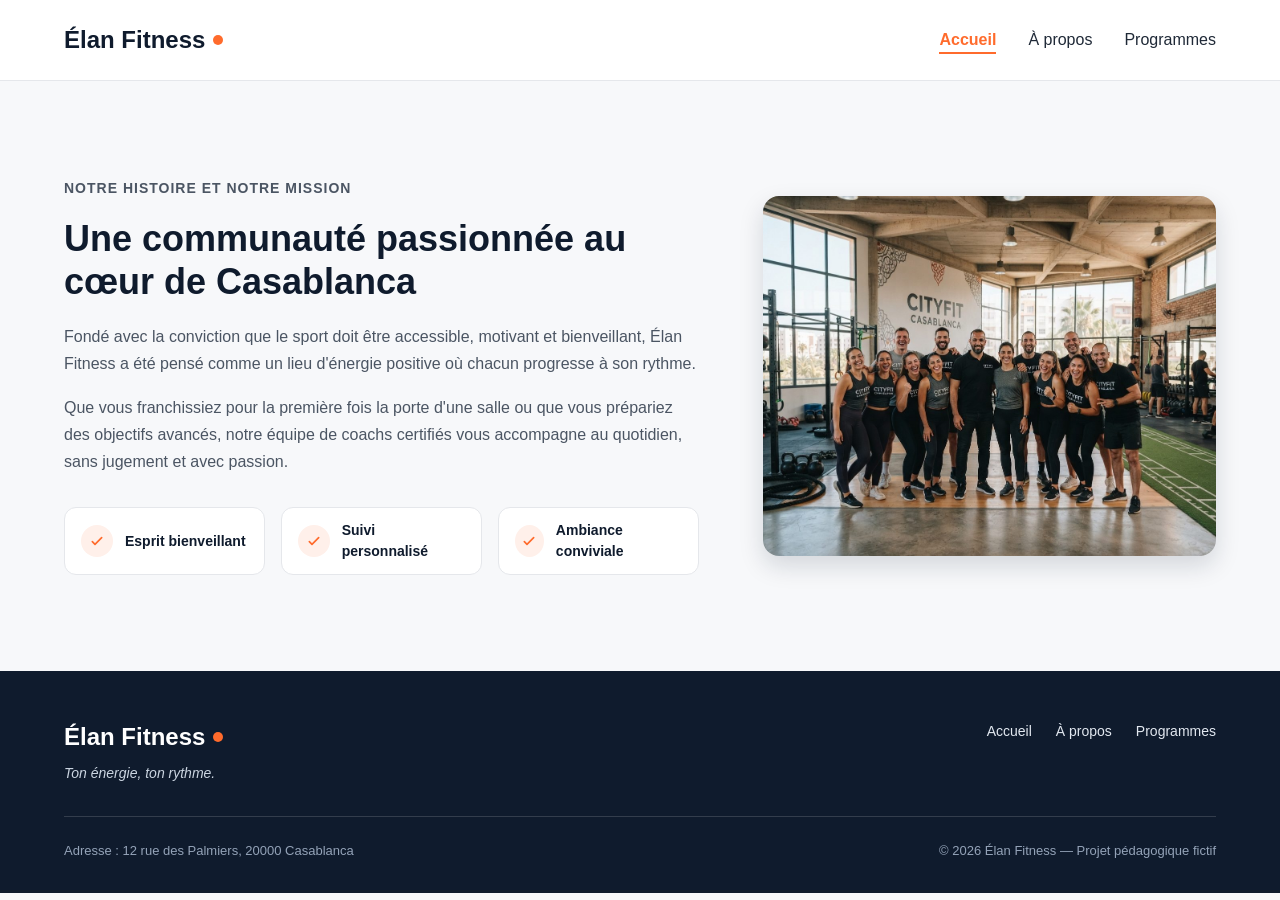
==== a_propos.html @ b6742810 "plannifier le projet + complete day 1 tasks" ====
<!DOCTYPE html>
<html lang="en">
<head>
    <meta charset="UTF-8">
    <meta name="viewport" content="width=device-width, initial-scale=1.0">
    <title>Document</title>
    <link rel="stylesheet" href="style.css">
</head>
<body>

    <header class="en-tete">
    <div class="conteneur en-tete-contenu">
      <a href="#accueil" class="logo">Élan Fitness</a>

      <nav aria-label="Navigation principale">
        <ul class="menu">
          <li><a href="index.html" class="lien-actif">Accueil</a></li>
          <li><a href="a_propos.html">À propos</a></li>
          <li><a href="programme.html">Programmes</a></li>
        </ul>
      </nav>
    </div>
  </header>

<main>
    <section id="a-propos" class="section">
      <div class="conteneur apropos-contenu">

        <div class="apropos-texte">
          <p class="sur-titre">Notre histoire et notre mission</p>
          <h2>Une communauté passionnée au cœur de Casablanca</h2>
          <p>
            Fondé avec la conviction que le sport doit être accessible, motivant et bienveillant,
            Élan Fitness a été pensé comme un lieu d'énergie positive où chacun progresse à son rythme.
          </p>
          <p>
            Que vous franchissiez pour la première fois la porte d'une salle ou que vous prépariez des
            objectifs avancés, notre équipe de coachs certifiés vous accompagne au quotidien, sans
            jugement et avec passion.
          </p>

          <ul class="valeurs">
            <li class="valeur">
              <div class="icone icone-petite"><img src="img/icone-check.svg" alt=""></div>
              <span>Esprit bienveillant</span>
            </li>
            <li class="valeur">
              <div class="icone icone-petite"><img src="img/icone-check.svg" alt=""></div>
              <span>Suivi personnalisé</span>
            </li>
            <li class="valeur">
              <div class="icone icone-petite"><img src="img/icone-check.svg" alt=""></div>
              <span>Ambiance conviviale</span>
            </li>
          </ul>
        </div>

        <img class="apropos-image" src="img/equipe.jpg" alt="L'équipe de coachs d'Élan Fitness réunie dans la salle">

      </div>
    </section>
</main>

<footer class="pied-de-page">
    <div class="conteneur">

      <div class="pied-haut">
        <div>
          <p class="logo logo-clair">Élan Fitness</p>
          <p class="slogan">Ton énergie, ton rythme.</p>
        </div>

        <nav aria-label="Navigation du pied de page">
          <ul class="menu menu-pied">
            <li><a href="index.html">Accueil</a></li>
            <li><a href="a_propos.html">À propos</a></li>
            <li><a href="programme.html">Programmes</a></li>
          </ul>
        </nav>
      </div>

      <div class="pied-bas">
        <p>Adresse : 12 rue des Palmiers, 20000 Casablanca</p>
        <p>&copy; 2026 Élan Fitness — Projet pédagogique fictif</p>
      </div>

    </div>
  </footer>
</body>
</html>
---- style.css ----
* {
  box-sizing: border-box;
  margin: 0;
  padding: 0;
}

html {
  scroll-behavior: smooth;
}

body {
  font-family: 'Inter', Arial, sans-serif;
  font-size: 16px;
  line-height: 1.5;
  color: #1F2937;
  background-color: #F7F8FA;
}

h1, h2, h3, h4 {
  font-family: 'Poppins', Arial, sans-serif;
  color: #0F1B2D;
}

a {
  color: inherit;
  text-decoration: none;
}

ul {
  list-style: none;
}

img {
  display: block;
  max-width: 100%;
}

a:focus-visible,
button:focus-visible {
  outline: 3px solid #FF6B2C;
  outline-offset: 2px;
}

.conteneur {
  width: 100%;
  max-width: 1200px;
  margin: 0 auto;
  padding: 0 24px;
}

.section {
  padding: 96px 0;
}

.section-blanche {
  background-color: #FFFFFF;
  border-top: 1px solid #E5E7EB;
  border-bottom: 1px solid #E5E7EB;
}

.section-titre {
  max-width: 640px;
  margin: 0 auto 64px;
  text-align: center;
}

.section-titre h2 {
  font-size: 32px;
  margin-bottom: 16px;
}

.section-titre h3 {
  font-size: 26px;
  margin-bottom: 12px;
}

.section-titre p {
  color: #4B5563;
}

.sur-titre {
  font-size: 14px;
  font-weight: 600;
  color: #FF6B2C;
  text-transform: uppercase;
  letter-spacing: 1px;
  margin-bottom: 12px;
}

.bouton {
  display: inline-block;
  padding: 14px 28px;
  border-radius: 8px;
  font-size: 16px;
  font-weight: 600;
  text-align: center;
  cursor: pointer;
}

.bouton-principal {
  background-color: #FF6B2C;
  border: 1px solid #FF6B2C;
  color: #FFFFFF;
}

.bouton-principal:hover {
  background-color: #F05817;
}

.bouton-secondaire {
  background-color: #FFFFFF;
  border: 1px solid #0F1B2D;
  color: #0F1B2D;
}

.bouton-secondaire:hover {
  background-color: #F3F4F6;
}

.cartes {
  display: flex;
  gap: 24px;
}

.carte {
  flex: 1;
  background-color: #FFFFFF;
  border: 1px solid #E5E7EB;
  border-radius: 12px;
  box-shadow: 0 1px 3px rgba(15, 27, 45, 0.08);
}

.icone {
  width: 48px;
  height: 48px;
  background-color: #FFF0EA;
  border-radius: 8px;
  display: flex;
  align-items: center;
  justify-content: center;
}

.icone img {
  width: 24px;
  height: 24px;
}

.icone-petite {
  width: 32px;
  height: 32px;
  border-radius: 50%;
}

.icone-petite img {
  width: 16px;
  height: 16px;
}

.en-tete {
  position: sticky;
  top: 0;
  z-index: 10;
  background-color: #FFFFFF;
  border-bottom: 1px solid #E5E7EB;
}

.en-tete-contenu {
  height: 80px;
  display: flex;
  align-items: center;
  justify-content: space-between;
}

.logo {
  display: flex;
  align-items: center;
  font-family: 'Poppins', Arial, sans-serif;
  font-size: 24px;
  font-weight: 700;
  color: #0F1B2D;
}

.logo::after {
  content: "";
  width: 10px;
  height: 10px;
  margin-left: 8px;
  background-color: #FF6B2C;
  border-radius: 50%;
}

.menu {
  display: flex;
  gap: 32px;
}

.menu a {
  font-weight: 500;
  padding-bottom: 4px;
  border-bottom: 2px solid transparent;
}

.menu a:hover {
  color: #FF6B2C;
}

.menu .lien-actif {
  color: #FF6B2C;
  font-weight: 600;
  border-bottom-color: #FF6B2C;
}

.hero {
  padding: 64px 0 96px;
}

.hero-contenu {
  display: flex;
  align-items: center;
  gap: 32px;
}

.hero-texte {
  flex: 7;
}

.hero-texte h1 {
  font-size: 48px;
  font-weight: 800;
  line-height: 1.2;
  margin-bottom: 24px;
}

.hero-description {
  max-width: 520px;
  font-size: 18px;
  line-height: 1.6;
  color: #4B5563;
  margin-bottom: 32px;
}

.boutons {
  display: flex;
  flex-wrap: wrap;
  gap: 16px;
}

.hero-image {
  flex: 5;
  min-width: 0;
  height: 400px;
  object-fit: cover;
  border-radius: 16px;
  border: 1px solid #E5E7EB;
  box-shadow: 0 10px 25px rgba(15, 27, 45, 0.15);
}

.chiffres {
  display: flex;
  margin-top: 64px;
  padding: 32px;
  background-color: #FFFFFF;
  border: 1px solid #E5E7EB;
  border-radius: 12px;
  box-shadow: 0 1px 3px rgba(15, 27, 45, 0.08);
}

.chiffre {
  flex: 1;
  text-align: center;
  font-weight: 500;
  color: #0F1B2D;
}

.chiffre + .chiffre {
  border-left: 1px solid #E5E7EB;
}

.chiffre-nombre {
  font-family: 'Poppins', Arial, sans-serif;
  font-size: 36px;
  font-weight: 800;
  color: #FF6B2C;
}

.carte-avantage {
  padding: 24px;
  background-color: #F7F8FA;
  box-shadow: none;
}

.carte-avantage .icone {
  margin-bottom: 20px;
}

.carte-avantage h3 {
  font-size: 20px;
  margin-bottom: 8px;
}

.carte-avantage p {
  color: #4B5563;
  line-height: 1.6;
}

.apropos-contenu {
  display: flex;
  align-items: center;
  gap: 64px;
}

.apropos-texte {
  flex: 7;
}

.apropos-texte h2 {
  font-size: 36px;
  line-height: 1.2;
  margin-bottom: 20px;
}

.apropos-texte p {
  color: #4B5563;
  line-height: 1.7;
  margin-bottom: 16px;
}

.valeurs {
  display: flex;
  gap: 16px;
  margin-top: 32px;
}

.valeur {
  flex: 1;
  display: flex;
  align-items: center;
  gap: 12px;
  padding: 12px 16px;
  background-color: #FFFFFF;
  border: 1px solid #E5E7EB;
  border-radius: 12px;
  font-family: 'Poppins', Arial, sans-serif;
  font-size: 14px;
  font-weight: 600;
  color: #0F1B2D;
}

.apropos-image {
  flex: 5;
  min-width: 0;
  height: 360px;
  object-fit: cover;
  border-radius: 16px;
  box-shadow: 0 10px 25px rgba(15, 27, 45, 0.15);
}

.carte-programme {
  display: flex;
  flex-direction: column;
  overflow: hidden;
}

.carte-programme > img {
  width: 100%;
  height: 200px;
  object-fit: cover;
}

.programme-corps {
  flex: 1;
  display: flex;
  flex-direction: column;
  padding: 20px;
}

.programme-corps h3 {
  font-size: 20px;
  margin-bottom: 8px;
}

.programme-corps p {
  font-size: 15px;
  color: #4B5563;
}

.etiquette {
  align-self: flex-start;
  padding: 4px 10px;
  margin-bottom: 12px;
  border-radius: 6px;
  font-size: 12px;
  font-weight: 600;
}

.etiquette-orange {
  background-color: #FFEDE5;
  color: #C2410C;
}

.etiquette-bleue {
  background-color: #DBEAFE;
  color: #1D4ED8;
}

.etiquette-verte {
  background-color: #D1FAE5;
  color: #047857;
}

.programme-corps .duree {
  display: flex;
  align-items: center;
  gap: 8px;
  margin-top: auto;
  padding-top: 16px;
  border-top: 1px solid #E5E7EB;
  font-size: 13px;
  font-weight: 600;
  color: #0F1B2D;
}

.programme-corps h3 + p {
  margin-bottom: 16px;
}

.duree img {
  width: 16px;
  height: 16px;
}

.formules {
  margin-top: 96px;
}

.formule {
  position: relative;
  display: flex;
  flex-direction: column;
  padding: 28px;
}

.formule h4 {
  font-size: 20px;
}

.prix {
  margin: 8px 0 16px;
  font-family: 'Poppins', Arial, sans-serif;
  font-size: 30px;
  font-weight: 800;
  color: #FF6B2C;
}

.prix span {
  font-family: 'Inter', Arial, sans-serif;
  font-size: 16px;
  font-weight: 500;
  color: #4B5563;
}

.prix-note {
  margin: -8px 0 16px;
  font-size: 13px;
  color: #4B5563;
}

.formule-liste {
  flex: 1;
  margin-bottom: 24px;
}

.formule-liste li {
  padding-left: 28px;
  margin-bottom: 12px;
  font-size: 15px;
  background-image: url('img/icone-check.svg');
  background-repeat: no-repeat;
  background-position: left center;
  background-size: 16px;
}

.formule .bouton {
  display: block;
}

.formule-populaire {
  border: 2px solid #FF6B2C;
  box-shadow: 0 10px 25px rgba(255, 107, 44, 0.2);
}

.badge-populaire {
  position: absolute;
  top: -14px;
  left: 50%;
  transform: translateX(-50%);
  padding: 4px 14px;
  background-color: #FF6B2C;
  border-radius: 999px;
  font-size: 12px;
  font-weight: 700;
  text-transform: uppercase;
  color: #FFFFFF;
}

.pied-de-page {
  padding: 48px 0 32px;
  background-color: #0F1B2D;
  color: #FFFFFF;
}

.pied-haut {
  display: flex;
  justify-content: space-between;
  align-items: flex-start;
  padding-bottom: 32px;
  border-bottom: 1px solid rgba(255, 255, 255, 0.15);
}

.logo-clair {
  color: #FFFFFF;
}

.slogan {
  margin-top: 8px;
  font-size: 14px;
  font-style: italic;
  color: #CBD5E1;
}

.menu-pied {
  gap: 24px;
}

.menu-pied a {
  font-size: 14px;
  font-weight: 400;
  color: #E2E8F0;
}

.pied-bas {
  display: flex;
  justify-content: space-between;
  margin-top: 24px;
  font-size: 13px;
  color: #94A3B8;
}


.contact{
  background-color: #E89951;
  padding: 10px;
  width: fit-content;
  margin: 100PX auto ;
  border-radius: 10%;
  
}
.contact label{
  color: #000000;

}
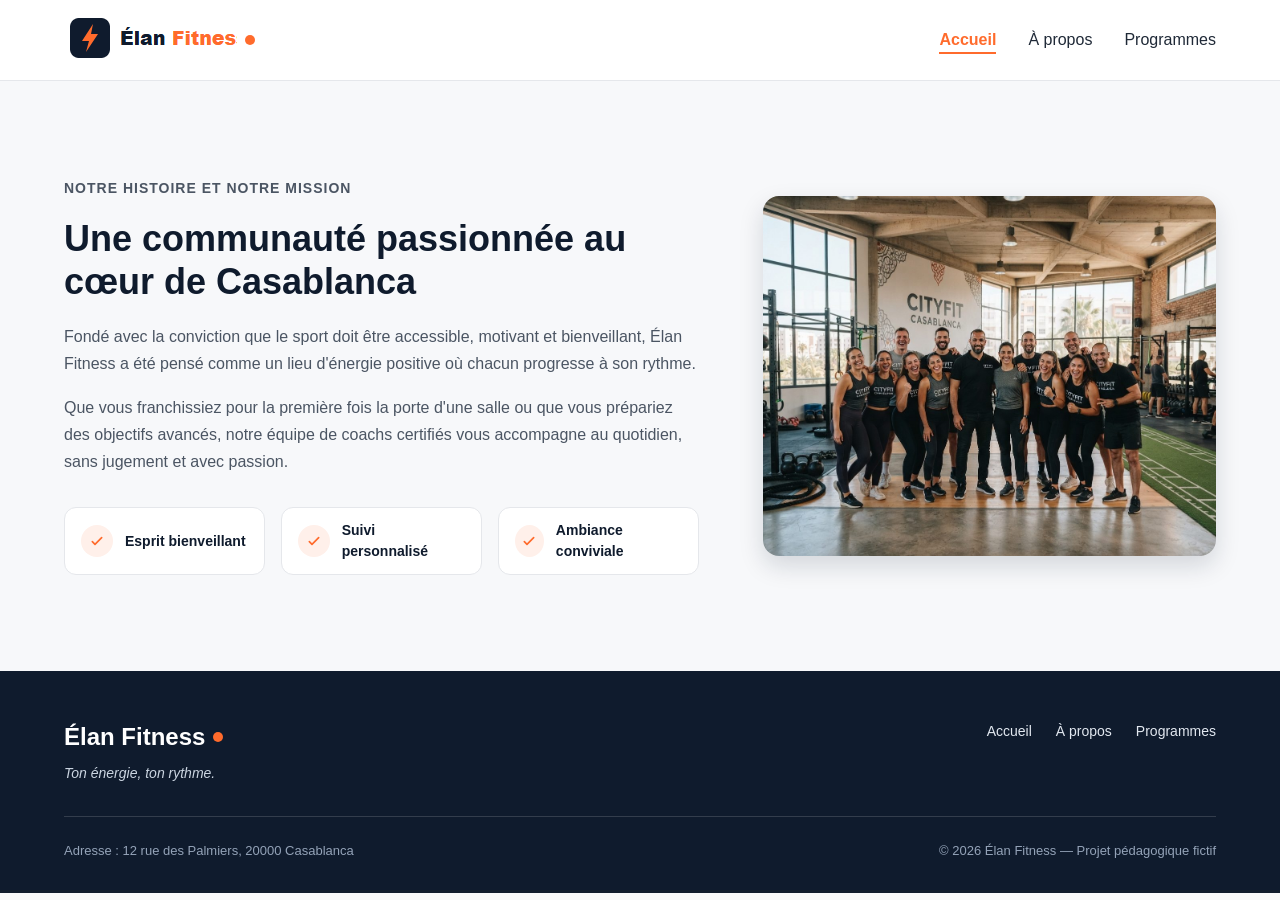
==== commit c6636966: "cree page contact +corriger les button + cree une logo" ====
--- a/a_propos.html
+++ b/a_propos.html
@@ -10,13 +10,14 @@
 
     <header class="en-tete">
     <div class="conteneur en-tete-contenu">
-      <a href="#accueil" class="logo">Élan Fitness</a>
+      <a href="index.html" class="logo"><img src="img/image.png" alt=""></a>
 
       <nav aria-label="Navigation principale">
         <ul class="menu">
           <li><a href="index.html" class="lien-actif">Accueil</a></li>
           <li><a href="a_propos.html">À propos</a></li>
           <li><a href="programme.html">Programmes</a></li>
+
         </ul>
       </nav>
     </div>
--- a/style.css
+++ b/style.css
@@ -546,16 +546,3 @@
   color: #94A3B8;
 }
 
-
-.contact{
-  background-color: #E89951;
-  padding: 10px;
-  width: fit-content;
-  margin: 100PX auto ;
-  border-radius: 10%;
-  
-}
-.contact label{
-  color: #000000;
-
-}
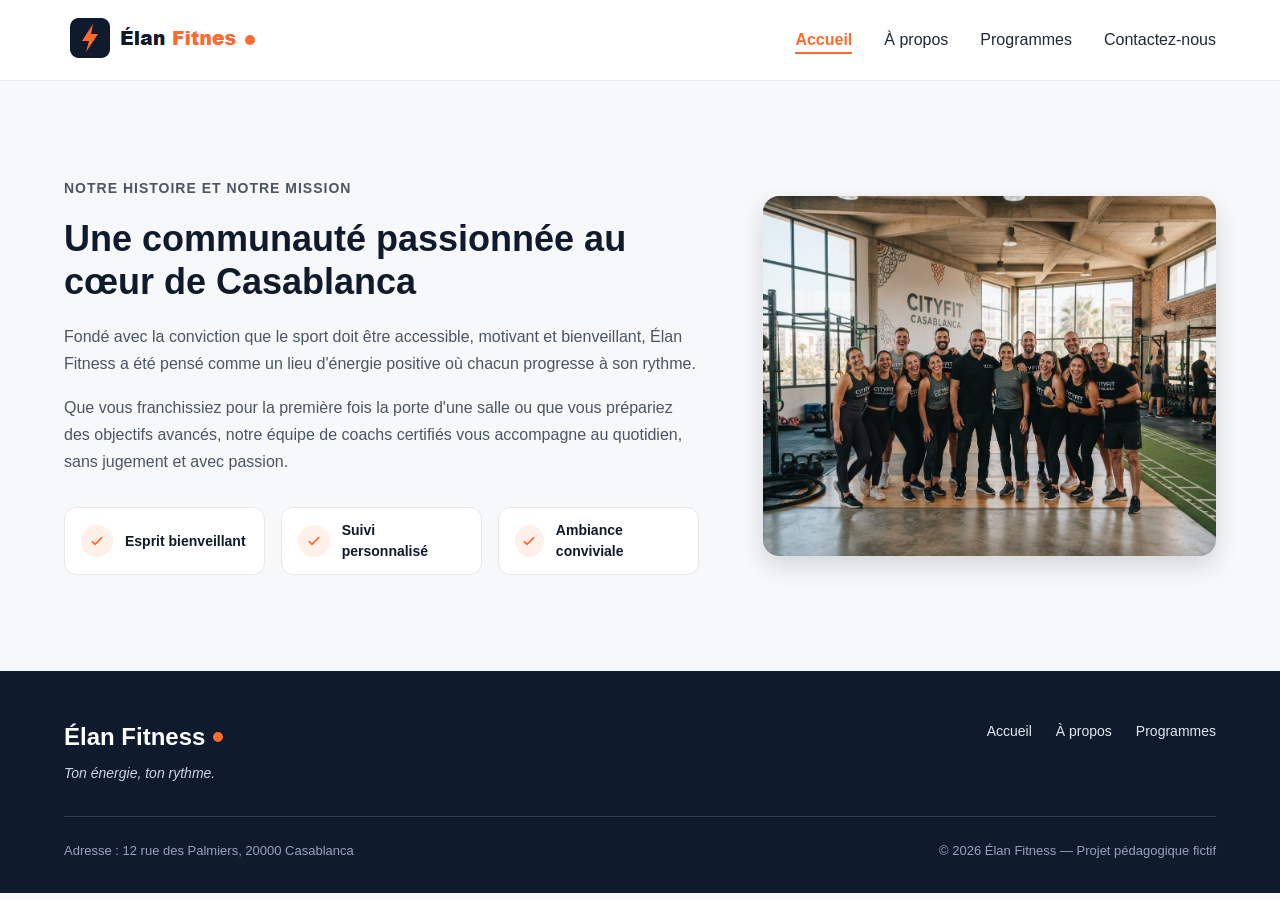
==== commit a8bf21c5: "ajouter button contact dans header" ====
--- a/a_propos.html
+++ b/a_propos.html
@@ -17,7 +17,7 @@
           <li><a href="index.html" class="lien-actif">Accueil</a></li>
           <li><a href="a_propos.html">À propos</a></li>
           <li><a href="programme.html">Programmes</a></li>
-
+          <li><a href="contact.html">Contactez-nous </a></li>
         </ul>
       </nav>
     </div>
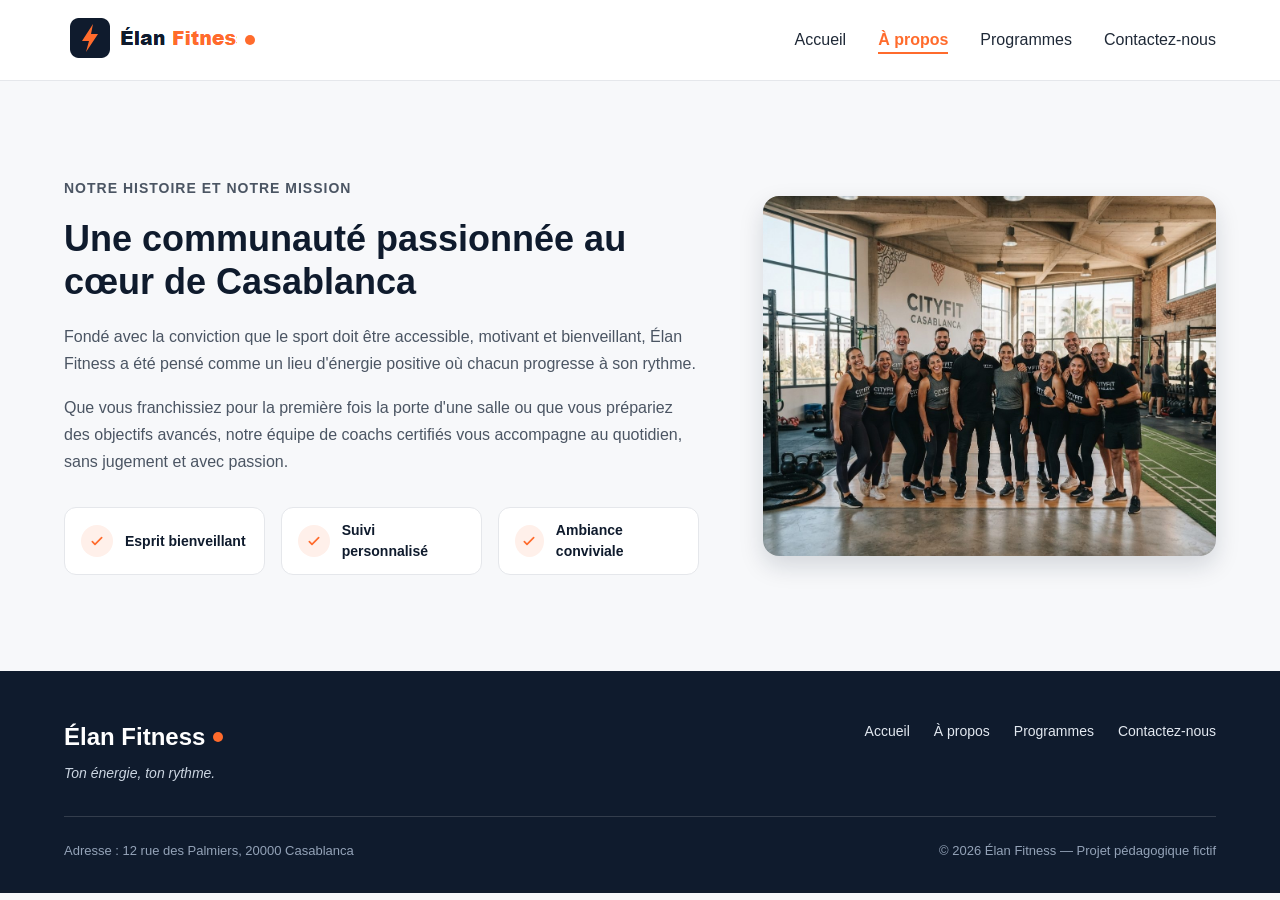
==== commit 74b971e9: "terminer 3eme tache: verification et modification" ====
--- a/a_propos.html
+++ b/a_propos.html
@@ -6,7 +6,7 @@
     <title>Document</title>
     <link rel="stylesheet" href="style.css">
 </head>
-<body>
+<body class="apropos">
 
     <header class="en-tete">
     <div class="conteneur en-tete-contenu">
@@ -14,7 +14,7 @@
 
       <nav aria-label="Navigation principale">
         <ul class="menu">
-          <li><a href="index.html" class="lien-actif">Accueil</a></li>
+          <li><a href="index.html" >Accueil</a></li>
           <li><a href="a_propos.html">À propos</a></li>
           <li><a href="programme.html">Programmes</a></li>
           <li><a href="contact.html">Contactez-nous </a></li>
@@ -76,6 +76,7 @@
             <li><a href="index.html">Accueil</a></li>
             <li><a href="a_propos.html">À propos</a></li>
             <li><a href="programme.html">Programmes</a></li>
+            <li><a href="contact.html">Contactez-nous</a></li>
           </ul>
         </nav>
       </div>
--- a/style.css
+++ b/style.css
@@ -199,16 +199,36 @@
   padding-bottom: 4px;
   border-bottom: 2px solid transparent;
 }
-
+/*menu */
 .menu a:hover {
   color: #FF6B2C;
 }
 
-.menu .lien-actif {
+.accueil .en-tete a[href="index.html"]{
   color: #FF6B2C;
   font-weight: 600;
   border-bottom-color: #FF6B2C;
 }
+
+.apropos .en-tete a[href="a_propos.html"] {
+  color: #FF6B2C;
+  font-weight: 600;
+  border-bottom-color: #FF6B2C;
+}
+
+
+.programme .en-tete a[href="programme.html"] {
+  color: #FF6B2C;
+  font-weight: 600;
+  border-bottom-color: #FF6B2C;
+}
+
+.page_contact .en-tete a[href="contact.html"] {
+  color: #FF6B2C;
+  font-weight: 600;
+  border-bottom-color: #FF6B2C;
+}
+
 
 .hero {
   padding: 64px 0 96px;
